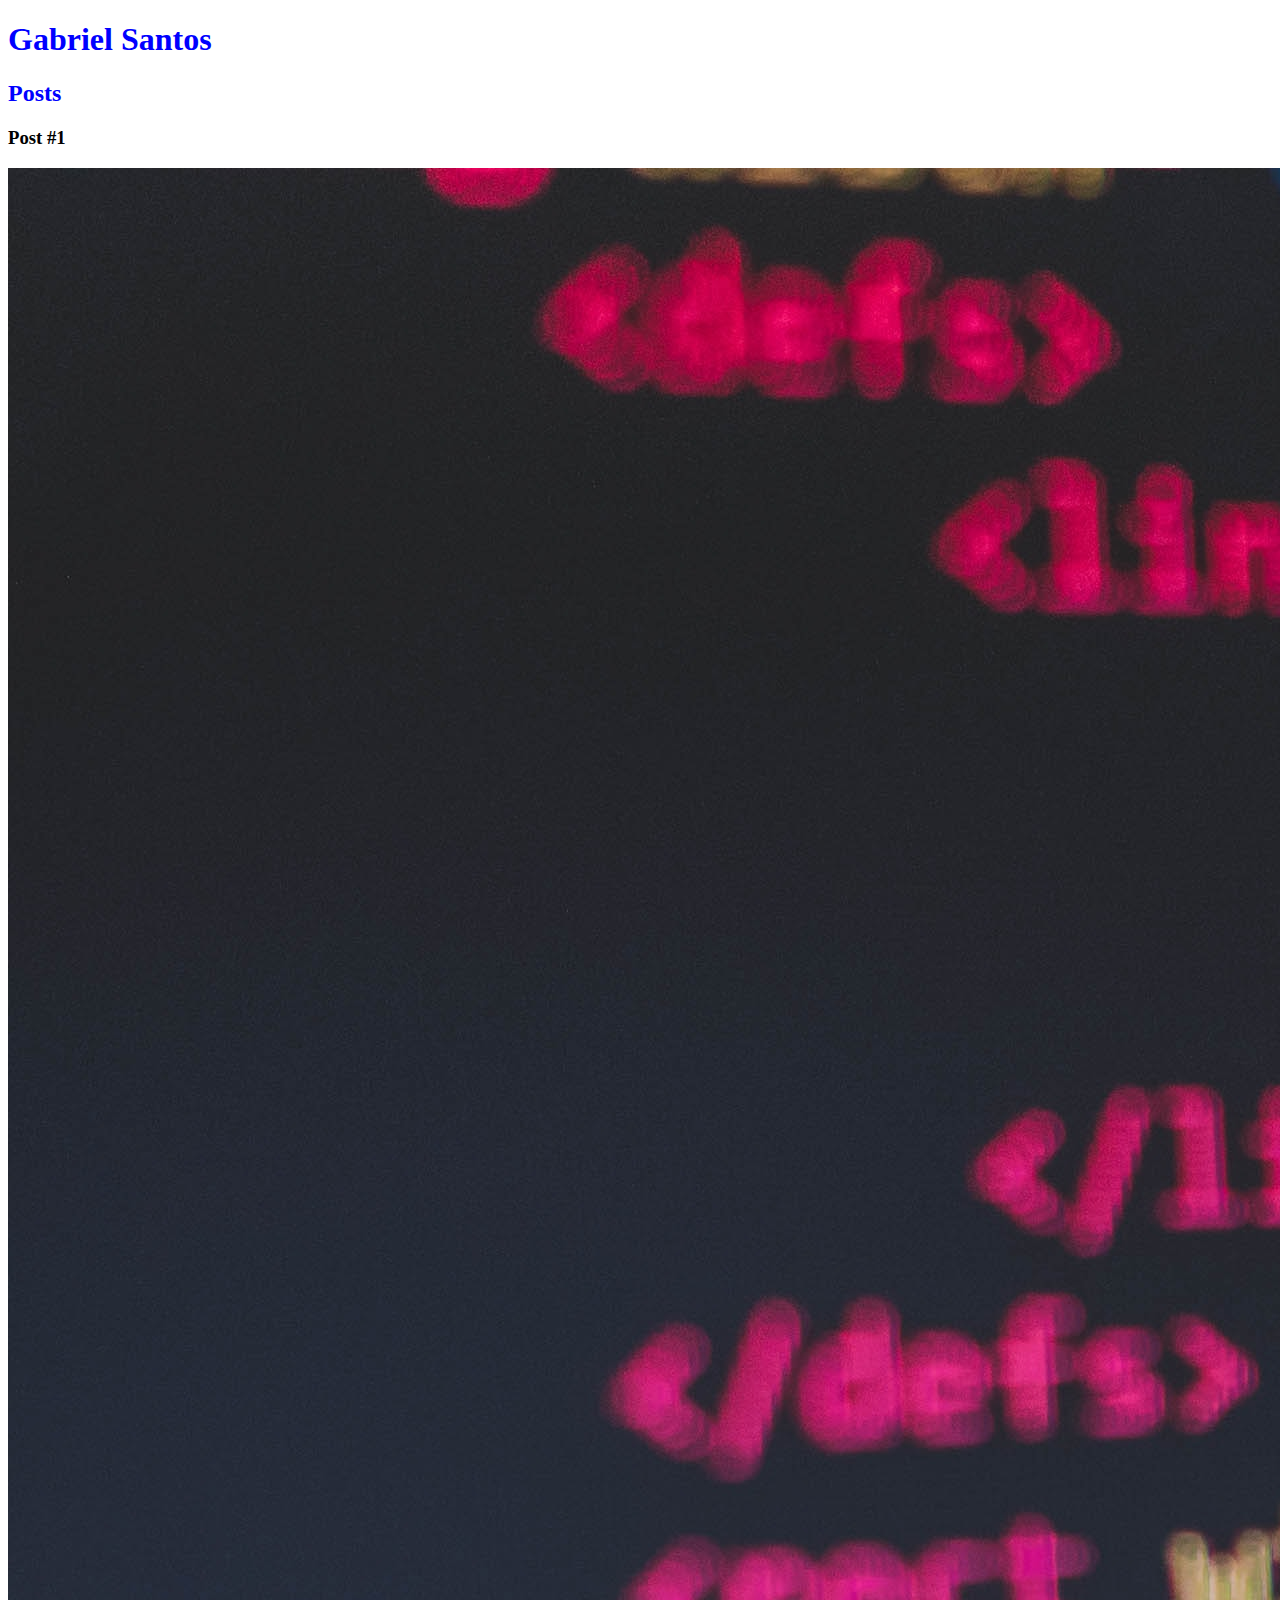
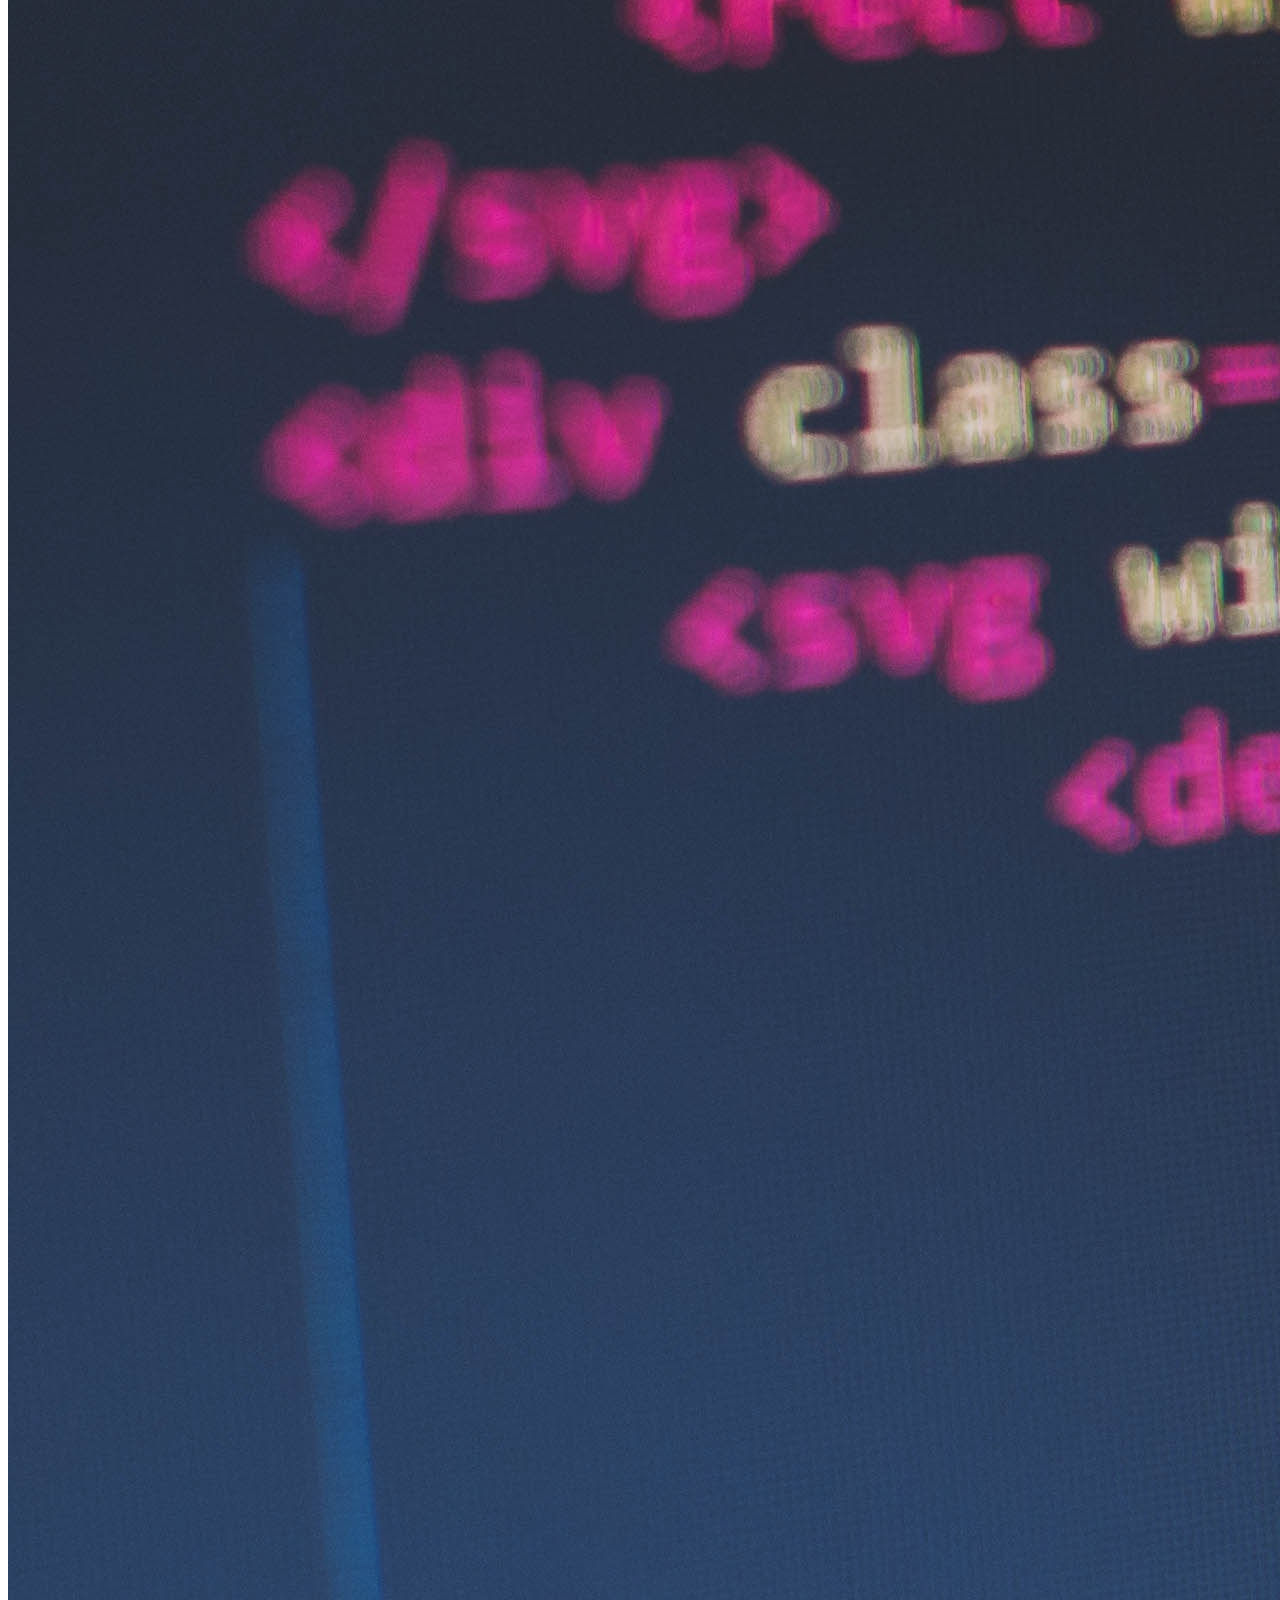
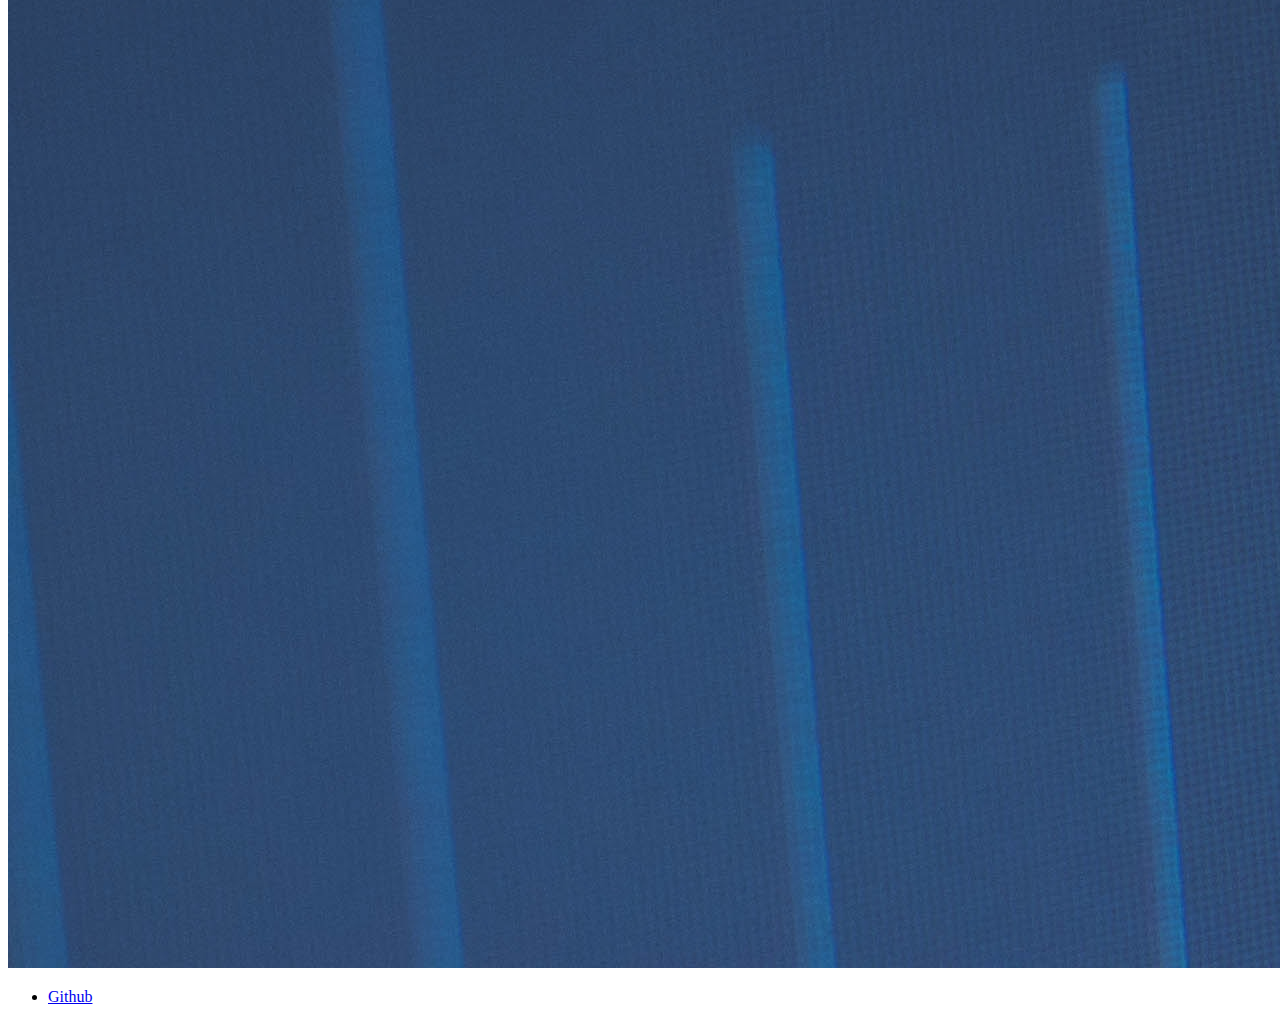
==== index.html @ 4d806ad4 "Projeto Front" ====
<!DOCTYPE html>
<html lang="pt-br">
<head>
    <meta charset="UTF-8">
    <meta http-equiv="X-UA-Compatible" content="IE=edge">
    <meta name="viewport" content="width=device-width, initial-scale=1.0">
    <title>Bootcamp Front</title>
    <link rel="stylesheet" href="style.css">
</head>

<body>
        <header>
            <h1 id="title">Gabriel Santos</h1>
        </header>
    
    <section>
    
        <header>
            <h2 class="subtitle">Posts</h2>
        </header>
            <article>
        <header>
            <h3 class="post_tittle">Post #1</h3>
            <img src="html-code.jpg" alt="Ilustração de código html">
        </header>
            </article>

    </section>
    <footer>
        <ul>
            <li>
                <a href="https://github.com/GabrielSantos22" target="_blank">Github</a>
            </li>
        </ul>
    </footer>

</body>
</html>
---- style.css ----
#title, .subtitle, .post_title {
    color: blue;
}

.post_title {
    font-size: 16px;
    font-style: italic;
}
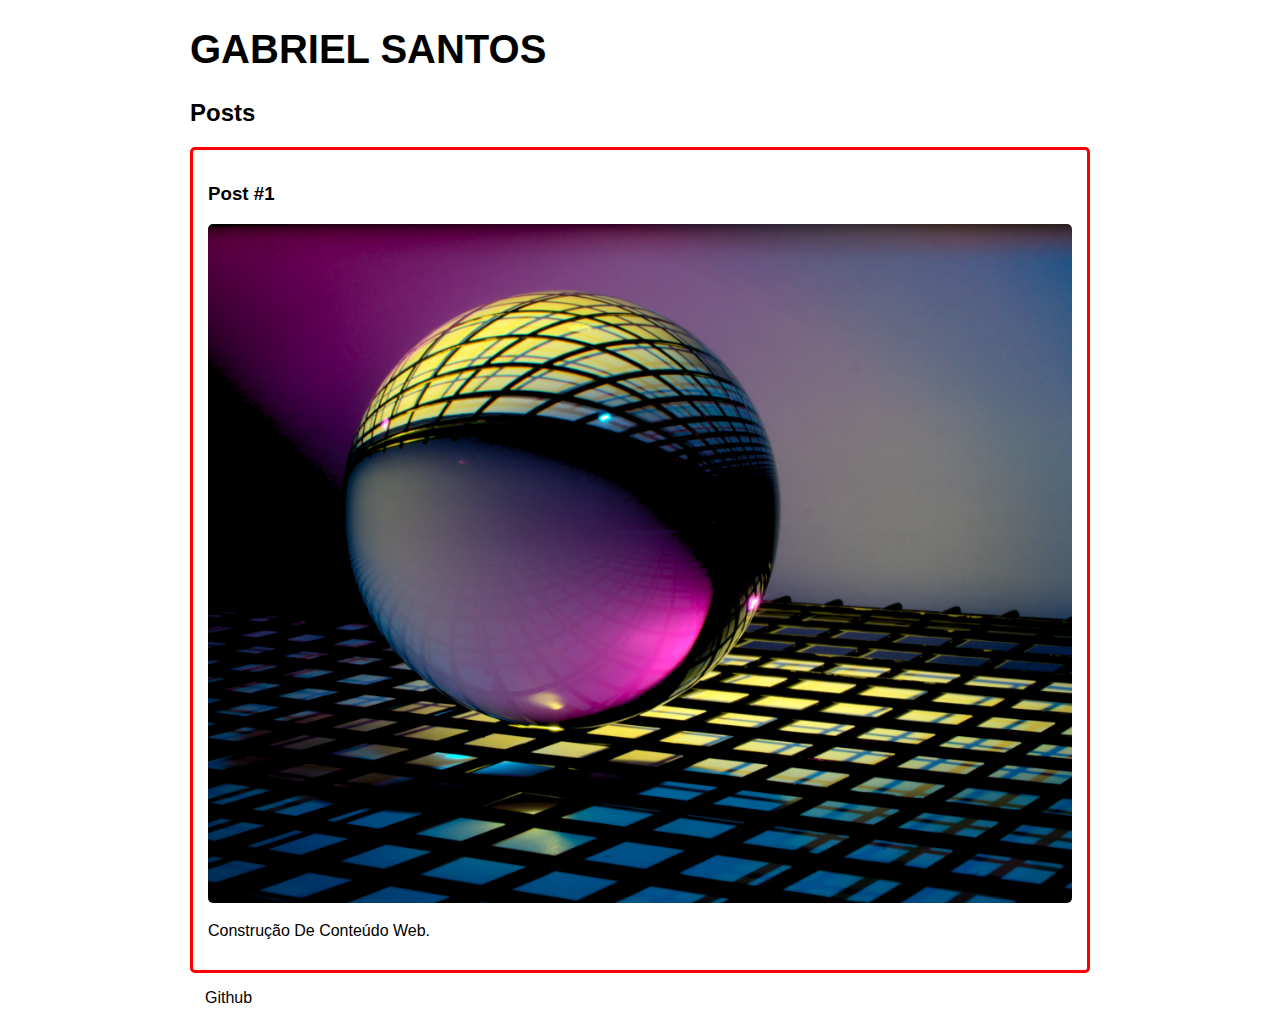
==== commit 452b2f55: "Atualização de css" ====
--- a/index.html
+++ b/index.html
@@ -18,16 +18,19 @@
         <header>
             <h2 class="subtitle">Posts</h2>
         </header>
-            <article>
+            <article class="post">
         <header>
             <h3 class="post_tittle">Post #1</h3>
-            <img src="html-code.jpg" alt="Ilustração de código html">
+            <img src="cod.jpg" class="post_image">
         </header>
+        <p class="post_content">
+            Construção de conteúdo web.
+        </p>
             </article>
 
     </section>
     <footer>
-        <ul>
+        <ul class="contact_list">
             <li>
                 <a href="https://github.com/GabrielSantos22" target="_blank">Github</a>
             </li>
--- a/style.css
+++ b/style.css
@@ -1,8 +1,56 @@
+body {
+    background: white;
+    font-family: sans-serif;
+    max-width: 900px;
+    margin: auto;
+}
+
 #title, .subtitle, .post_title {
-    color: blue;
+    color: black;
+}
+
+#title {
+    font-size: 40px;
+    text-transform: uppercase;
+}
+
+a {
+    text-decoration: line-through;
+    color: black;
 }
 
 .post_title {
     font-size: 16px;
     font-style: italic;
+}
+
+.post {
+    background: white;
+    padding: 15px;
+    border: 3px solid red;
+    margin-bottom: 15px;
+    border-radius: 5px;
+}
+
+.post_content {
+    margin: 0;
+    margin-bottom: 15px;
+    text-transform: capitalize;
+    text-align: justify;
+}
+
+.post_image {
+    margin-bottom: 15px;
+    border-radius: 5px;
+    width: 100%;
+
+}
+
+.contact_list {
+    list-style-type: none;
+    padding-left: 15px;
+}
+
+.contact_list li a {
+    text-decoration: none;
 }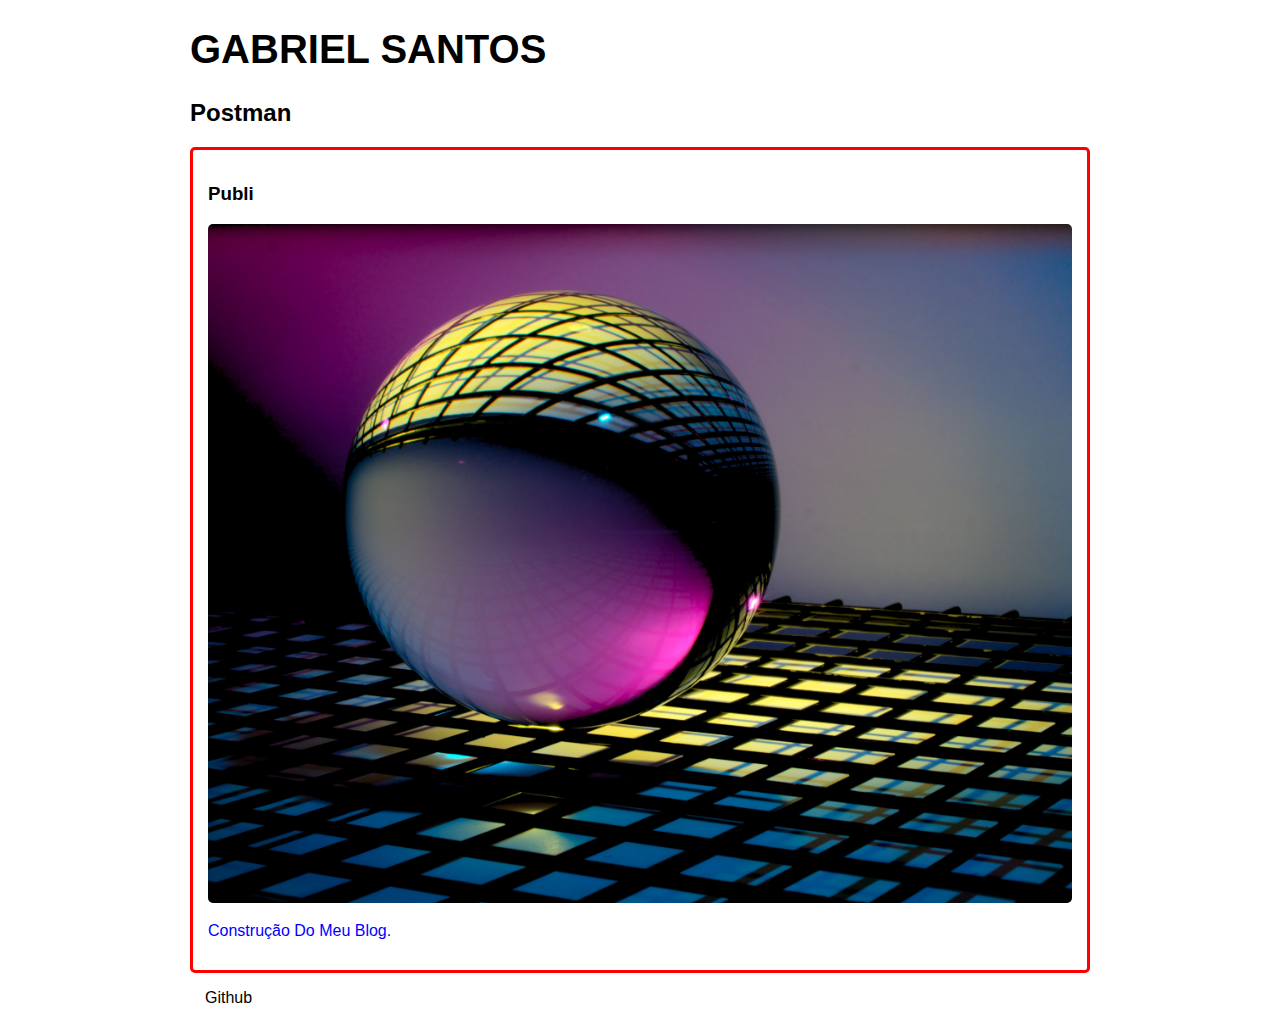
==== commit 23633b23: "Alteração de informações no index" ====
--- a/index.html
+++ b/index.html
@@ -16,15 +16,15 @@
     <section>
     
         <header>
-            <h2 class="subtitle">Posts</h2>
+            <h2 class="subtitle">Postman</h2>
         </header>
             <article class="post">
         <header>
-            <h3 class="post_tittle">Post #1</h3>
+            <h3 class="post_tittle">Publi</h3>
             <img src="cod.jpg" class="post_image">
         </header>
         <p class="post_content">
-            Construção de conteúdo web.
+            Construção do meu blog.
         </p>
             </article>
 
--- a/style.css
+++ b/style.css
@@ -37,6 +37,7 @@
     margin-bottom: 15px;
     text-transform: capitalize;
     text-align: justify;
+    color: blue;
 }
 
 .post_image {
